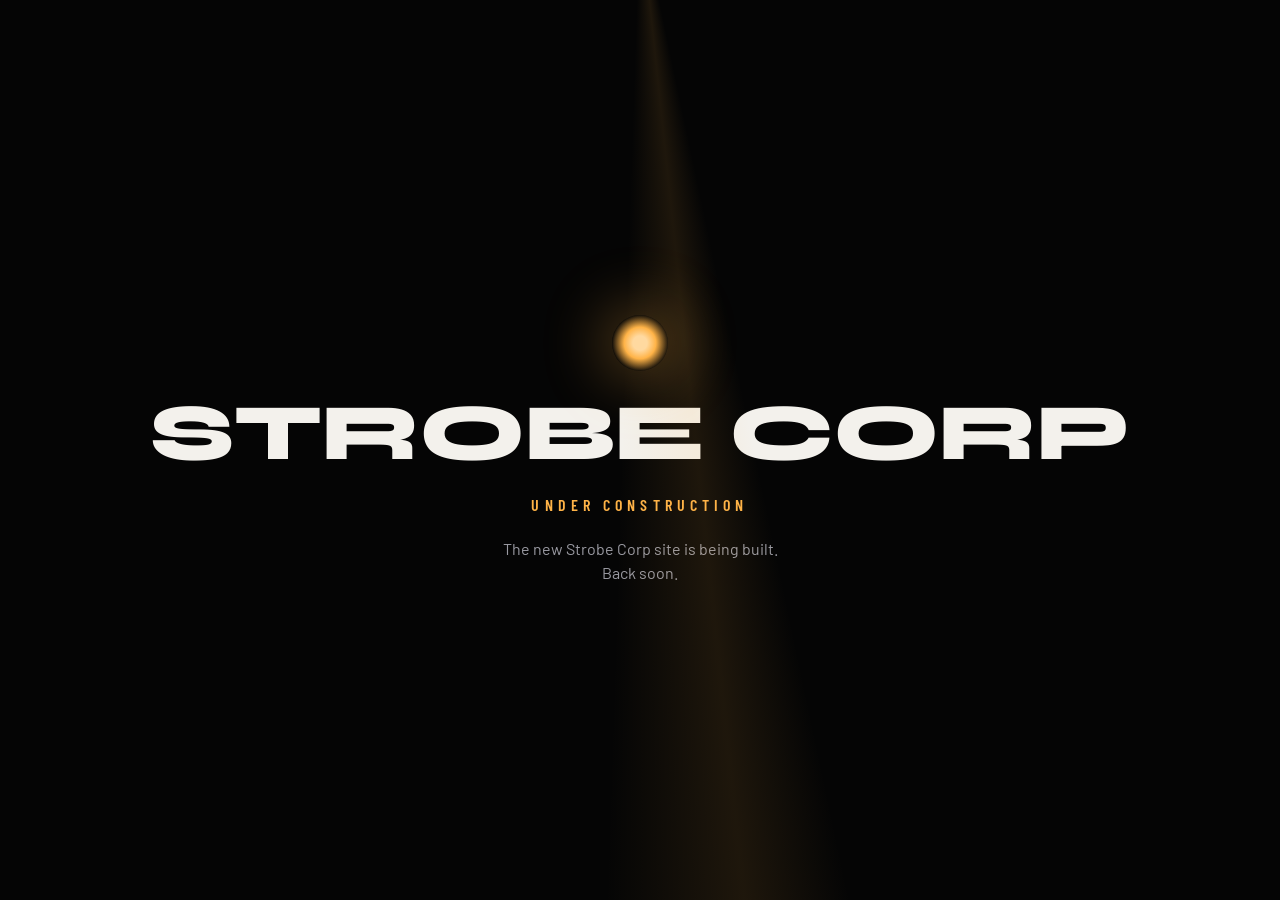
==== index.html @ 0cb2ebef "Strobe Corp portfolio site" ====
<!doctype html>
<html lang="en">
<head>
  <script src="gate.js"></script>
  <meta charset="utf-8">
  <meta name="viewport" content="width=device-width, initial-scale=1">
  <title>Strobe Corp | Lighting Designer, Operator, Technician</title>
  <meta name="description" content="Strobe Corp: lighting design, operation and technical services.">
  <meta name="theme-color" content="#050505">
  <meta name="color-scheme" content="dark">
  <meta property="og:type" content="website">
  <meta property="og:title" content="Strobe Corp | Lighting Designer, Operator, Technician">
  <meta property="og:description" content="Strobe Corp: lighting design, operation and technical services.">
  <link rel="icon" href="data:image/svg+xml,%3Csvg xmlns='http://www.w3.org/2000/svg' viewBox='0 0 32 32'%3E%3Crect width='32' height='32' fill='%23050505'/%3E%3Ccircle cx='16' cy='16' r='9' fill='%23ffb347'/%3E%3C/svg%3E">
  <script>
    /* Restore the saved gel (accent colour) before first paint, so the intro and page start in it. */
    try { var gel = localStorage.getItem("strobe-gel"); if (gel && /^#[0-9a-f]{6}$/i.test(gel)) document.documentElement.style.setProperty("--accent", gel); } catch (e) {}
  </script>
  <script>
    /* Intro gate: runs before first paint so the page never flashes before the blackout. */
    (function () {
      var d = document.documentElement, seen = false, rm = false;
      try { rm = matchMedia("(prefers-reduced-motion: reduce)").matches; } catch (e) {}
      try { seen = sessionStorage.getItem("strobe-intro-seen") === "1"; } catch (e) {}
      if (!rm && !seen) {
        d.classList.add("intro-pending");
        // Safety net: if script.js never starts the intro, show the page anyway.
        setTimeout(function () { if (!window.__introStarted) d.classList.remove("intro-pending"); }, 3000);
      }
    })();
  </script>
  <link rel="preconnect" href="https://fonts.googleapis.com">
  <link rel="preconnect" href="https://fonts.gstatic.com" crossorigin>
  <link href="https://fonts.googleapis.com/css2?family=Barlow+Condensed:wght@500;600&family=Barlow:wght@400;500&family=Syne:wght@700;800&display=swap" rel="stylesheet">
  <link rel="stylesheet" href="style.css">
</head>
<body>
  <a class="skip-link" href="#main">Skip to content</a>

  <!-- Intro: moving head fixture, beam and pool of light. Hidden unless html.intro-pending. -->
  <div class="intro" id="intro">
    <svg class="intro-mask" id="introMask" aria-hidden="true" focusable="false">
      <defs>
        <radialGradient id="holeGrad">
          <stop offset="0" stop-color="#000"/><stop offset=".86" stop-color="#000"/><stop offset="1" stop-color="#fff"/>
        </radialGradient>
        <mask id="holeMask" maskUnits="userSpaceOnUse" x="-3000" y="-3000" width="9000" height="9000">
          <rect x="-3000" y="-3000" width="9000" height="9000" fill="#fff"/>
          <circle id="hole" r="1" fill="url(#holeGrad)" transform="matrix(.001 0 0 .001 0 0)"/>
        </mask>
      </defs>
      <rect x="-3000" y="-3000" width="9000" height="9000" fill="#050505" mask="url(#holeMask)"/>
    </svg>
    <div class="intro-glow" id="introGlow" aria-hidden="true"></div>

    <!-- Line-art rig drawn by script.js: roof truss plus three spot moving heads. Only the centre spot starts lit. -->
    <svg class="fixture" id="fixture" aria-hidden="true" focusable="false">
      <defs id="fxDefs">
        <mask id="holeMaskFx" maskUnits="userSpaceOnUse" x="-3000" y="-3000" width="9000" height="9000">
          <rect x="-3000" y="-3000" width="9000" height="9000" fill="#fff"/>
          <circle id="holeFx" r="1" fill="url(#holeGrad)" transform="matrix(.001 0 0 .001 0 0)"/>
        </mask>
        <!-- everything that is not a lit spot is in the dark: it only shows inside a beam (plus a faint ambient trace) -->
        <mask id="darkMask" maskUnits="userSpaceOnUse" x="-3000" y="-3000" width="9000" height="9000">
          <rect x="-3000" y="-3000" width="9000" height="9000" fill="#030303"/>
          <g id="maskBeams"></g>
        </mask>
        <!-- the truss is only slightly visible in the dark; beams still light it up clearly -->
        <mask id="trussMask" maskUnits="userSpaceOnUse" x="-3000" y="-3000" width="9000" height="9000">
          <rect id="trussAmb" x="-3000" y="-3000" width="9000" height="9000" fill="#2a2a2a"/>
          <g id="maskBeams2"></g>
        </mask>
        <radialGradient id="lensGlow">
          <stop offset="0" style="stop-color: var(--accent); stop-opacity: .7"/>
          <stop offset=".6" style="stop-color: var(--accent); stop-opacity: .3"/>
          <stop offset="1" style="stop-color: var(--accent); stop-opacity: .1"/>
        </radialGradient>
      </defs>
      <g class="fx" id="fxTruss" mask="url(#trussMask)"></g>
      <g class="fx" id="fxDark" mask="url(#darkMask)"></g>
      <g class="fx" id="fxG" mask="url(#holeMaskFx)"></g>
    </svg>

    <svg class="intro-beam" id="introBeam" aria-hidden="true" focusable="false">
      <defs id="beamDefs">
        <radialGradient id="lensLightGrad">
          <stop offset="0" stop-color="#fff1d2" stop-opacity=".96"/>
          <stop offset=".7" style="stop-color: var(--accent)" stop-opacity=".94"/>
          <stop offset="1" style="stop-color: var(--accent)" stop-opacity=".9"/>
        </radialGradient>
      </defs>
      <!-- the whole lens glass is lit evenly; the beam is born from it -->
      <circle id="lensLight" r="1" fill="url(#lensLightGrad)" transform="matrix(.001 0 0 .001 0 0)"/>
    </svg>

    <div class="intro-vignette" id="introVignette" aria-hidden="true"></div>

    <button class="spot-hit" id="spotC" type="button" aria-pressed="true" aria-label="Switch the centre spot off"></button>
    <button class="spot-hit" id="spotL" type="button" aria-pressed="false" aria-label="Switch on the left spot"></button>
    <button class="spot-hit" id="spotR" type="button" aria-pressed="false" aria-label="Switch on the right spot"></button>

    <button class="intro-skip" id="introSkip" type="button">Skip intro</button>
    <button class="intro-enter" id="introEnter" type="button">Enter the light</button>
  </div>

  <div id="stage">
  <header class="site-header">
    <a class="logo" href="#hero" id="logo"></a>
    <!-- TEMP: dev helper to replay the intro. Remove this button, its CSS (.replay-temp) and its handler in script.js before launch. -->
    <button class="replay-temp" id="replayTemp" type="button">Replay intro</button>
    <!-- TEMP: dev link to the admin panel preview. Remove with the button above before launch (and delete admin.* files). -->
    <a class="replay-temp admin-temp" href="admin.html">Admin</a>
    <nav aria-label="Main" id="nav"></nav>
  </header>

  <main id="main" tabindex="-1">
    <section id="hero" class="hero" aria-labelledby="hero-title">
      <p class="cue">CUE 0 / HOUSE LIGHTS</p>
      <h1 id="hero-title" class="hero-title"></h1>
      <p class="hero-role" id="hero-role"></p>
      <p class="hero-tagline" id="hero-tagline"></p>
      <a class="btn" href="#work">See the work</a>
    </section>

    <section id="about" class="section" aria-labelledby="about-title">
      <p class="cue" id="about-cue"></p>
      <h2 id="about-title"></h2>
      <div class="about-grid">
        <div class="prose" id="about-text"></div>
        <dl class="stats" id="about-stats"></dl>
      </div>
      <a class="btn" id="about-more" href="about.html"></a>
    </section>

    <section id="work" class="section" aria-labelledby="work-title">
      <p class="cue" id="work-cue"></p>
      <h2 id="work-title"></h2>
      <!-- Gobo wheel: selected work on a slowly turning wheel -->
      <div class="gobo" id="gobo" role="region" aria-roledescription="carousel">
        <div class="gobo-proj">
          <button type="button" class="gobo-screen" id="goboScreen"><span class="gobo-media" id="goboMedia"><span class="gobo-layer" id="goboLayerA"></span><span class="gobo-layer" id="goboLayerB"></span></span></button>
          <canvas class="gobo-beam" id="goboBeam" aria-hidden="true"></canvas>
        </div>
        <div class="gobo-stage" id="goboStage"><div class="gobo-wheel" id="goboWheel"></div></div>

        <div class="gobo-bar">
          <button type="button" class="gobo-btn" id="goboPrev"><svg viewBox="0 0 24 24" aria-hidden="true" focusable="false"><path d="M15 5l-7 7 7 7"/></svg></button>
          <p class="gobo-cap" id="goboCap" aria-live="off"></p>
          <button type="button" class="gobo-btn" id="goboPlay" aria-pressed="false"></button>
          <button type="button" class="gobo-btn" id="goboNext"><svg viewBox="0 0 24 24" aria-hidden="true" focusable="false"><path d="M9 5l7 7-7 7"/></svg></button>
        </div>
        <div class="gobo-enc" id="goboEnc" hidden>
          <span class="gobo-enc-k">Speed</span>
          <div class="enc" id="goboKnob" role="slider" tabindex="0" aria-label="Wheel speed" aria-valuemin="1" aria-valuemax="12" aria-valuenow="5"><i></i></div>
          <output class="gobo-enc-v" id="goboEncV">4.2</output>
        </div>
      </div>
      <div class="filters" id="work-filters" role="group" aria-label="Filter projects"></div>
      <p class="sr-only" id="work-status" role="status" aria-live="polite"></p>
      <ul class="grid" id="work-grid"></ul>
    </section>

    <section id="rig" class="section" aria-labelledby="rig-title">
      <p class="cue" id="rig-cue"></p>
      <h2 id="rig-title"></h2>
      <div class="rig" id="rig-groups"></div>
    </section>

 
    <section id="contact" class="section" aria-labelledby="contact-title">
      <p class="cue" id="contact-cue"></p>
      <h2 id="contact-title"></h2>
      <p class="prose" id="contact-text"></p>
      <table class="patch" id="contact-table">
        <caption class="sr-only">Contact details</caption>
        <thead><tr><th scope="col">Ch</th><th scope="col">Label</th><th scope="col">Value</th></tr></thead>
        <tbody></tbody>
      </table>
      <a class="btn" id="contact-btn" href="#contact"></a>
    </section>
    
    <section id="gel" class="section" aria-labelledby="gel-title">
      <p class="cue" id="gel-cue"></p>
      <h2 id="gel-title"></h2>
      <p class="prose" id="gel-text"></p>
      <div class="swatches" id="gel-swatches" role="group" aria-label="Accent colour"></div>
      <p class="gel-name" id="gel-name" role="status" aria-live="polite"></p>
    </section>

  </main>

  <footer class="site-footer"><p id="footer-text"></p></footer>
  </div><!-- /#stage -->

  <!-- Blackout veil, DMX readout and blackout switch (hidden during the intro) -->
  <div class="blackout-veil" id="veil" aria-hidden="true"></div>
  <div class="console" id="console">
    <p class="dmx" id="dmx" aria-hidden="true">
      <span class="dmx-k" id="dmx-u">U1</span> <span class="dmx-k" id="dmx-c">CH</span> <b id="dmx-ch">001</b>
      <span class="dmx-k">=</span> <b id="dmx-val">000</b>
      <span class="dmx-bar"><i id="dmx-fill"></i></span>
    </p>
    <button class="blackout" id="blackout" type="button" aria-pressed="false">Blackout</button>
  </div>

  <!-- Project lightbox (native dialog: focus trap, Escape and focus return come for free) -->
  <dialog class="lightbox" id="lightbox" aria-labelledby="lb-title">
    <div class="lb-inner">
      <button class="lb-close" id="lb-close" type="button" aria-label="Close">
        <svg viewBox="0 0 24 24" width="22" height="22" aria-hidden="true" focusable="false"><path d="M5 5l14 14M19 5L5 19" fill="none" stroke="currentColor" stroke-width="2" stroke-linecap="round"/></svg>
      </button>
      <div class="lb-media"><img id="lb-img" src="" alt="" width="800" height="500"></div>
      <div class="lb-info">
        <p class="cue" id="lb-cat"></p>
        <h3 id="lb-title"></h3>
        <dl class="lb-meta" id="lb-meta"></dl>
        <p class="lb-blurb" id="lb-blurb"></p>
        <div class="lb-nav">
          <button id="lb-prev" type="button" aria-label="Previous project">
            <svg viewBox="0 0 24 24" width="20" height="20" aria-hidden="true" focusable="false"><path d="M15 5l-7 7 7 7" fill="none" stroke="currentColor" stroke-width="2" stroke-linecap="round" stroke-linejoin="round"/></svg>
          </button>
          <span id="lb-count"></span>
          <button id="lb-next" type="button" aria-label="Next project">
            <svg viewBox="0 0 24 24" width="20" height="20" aria-hidden="true" focusable="false"><path d="M9 5l7 7-7 7" fill="none" stroke="currentColor" stroke-width="2" stroke-linecap="round" stroke-linejoin="round"/></svg>
          </button>
        </div>
      </div>
    </div>
  </dialog>

  <noscript>
    <p class="noscript">Strobe Corp needs JavaScript to show this portfolio. Please enable it, or get in touch directly.</p>
  </noscript>

  <script src="content.js"></script>
  <script src="script.js"></script>
  <script src="countup.js"></script>
</body>
</html>
---- style.css ----
/* ---------- Tokens ---------- */
:root {
  --bg: #050505;
  --surface: #0e0e10;
  --surface-2: #16161a;
  --line: #2a2a30;
  --text: #f2efe9;
  --muted: #a7a39b;
  --accent: #ffb347; /* driven by the gel picker */
  color-scheme: dark;

  --font-display: "Syne", "Arial Black", system-ui, sans-serif;
  --font-label: "Barlow Condensed", "Arial Narrow", system-ui, sans-serif;
  --font-body: "Barlow", system-ui, -apple-system, "Segoe UI", sans-serif;

  --s1: 4px; --s2: 8px; --s3: 16px; --s4: 24px; --s5: 32px; --s6: 48px; --s7: 80px;
  --gutter: 16px;
  --max: 1120px;
  --header-h: 56px;
}

/* ---------- Base ---------- */
*, *::before, *::after { box-sizing: border-box; }
html { -webkit-text-size-adjust: 100%; text-size-adjust: 100%; scrollbar-gutter: stable; scroll-behavior: smooth; scroll-padding-top: calc(var(--header-h) + 16px); }
body {
  margin: 0;
  background: var(--bg);
  color: var(--text);
  font: 400 1rem/1.6 var(--font-body);
  -webkit-font-smoothing: antialiased;
}
img { max-width: 100%; height: auto; display: block; }
a { color: var(--accent); }
h1, h2, h3, p, ul, dl, dd { margin: 0; }
ul { padding: 0; list-style: none; }
button { font: inherit; color: inherit; }

:focus-visible { outline: 3px solid var(--accent); outline-offset: 3px; }

.sr-only {
  position: absolute; width: 1px; height: 1px; overflow: hidden;
  clip: rect(0 0 0 0); white-space: nowrap;
}
.skip-link {
  position: fixed; left: var(--s3); top: -80px; z-index: 100;
  background: var(--accent); color: #000; padding: 0 var(--s3); min-height: 44px; display: inline-flex; align-items: center;
  font-family: var(--font-label); font-weight: 600; text-decoration: none;
}
.skip-link:focus { top: var(--s3); }

/* ---------- Header ---------- */
.site-header {
  position: fixed; inset: 0 0 auto 0; z-index: 50;
  height: var(--header-h);
  display: flex; align-items: center; justify-content: space-between;
  padding: 0 var(--gutter);
  border-bottom: 1px solid var(--line);
}
.site-header::before { /* bar background lives here so the intro can fade it in */
  content: ""; position: absolute; inset: 0; z-index: -1;
  background: linear-gradient(var(--bg), rgba(5,5,5,.85));
}
.logo {
  font: 800 1rem/1 var(--font-display);
  letter-spacing: .04em; text-transform: uppercase; white-space: nowrap;
  color: var(--text); text-decoration: none;
  display: inline-flex; align-items: center; min-height: 44px;
}
#nav { display: flex; gap: var(--s3); overflow-x: auto; scrollbar-width: none; }
#nav::-webkit-scrollbar { display: none; }
#nav a {
  font: 600 .95rem/1 var(--font-label);
  letter-spacing: .12em; text-transform: uppercase;
  color: var(--muted); text-decoration: none;
  padding: var(--s3) var(--s1); min-height: 44px; display: inline-flex; align-items: center;
}
#nav a:hover { color: var(--accent); }

/* ---------- Layout ---------- */
.section, .hero {
  max-width: var(--max); margin: 0 auto;
  padding: var(--s7) var(--gutter);
}
.cue {
  font: 600 .85rem/1 var(--font-label);
  letter-spacing: .22em; text-transform: uppercase;
  color: var(--accent); margin-bottom: var(--s3);
}
h2 {
  font: 800 clamp(2rem, 7vw, 3.5rem)/1.05 var(--font-display);
  letter-spacing: -.01em; margin-bottom: var(--s5);
}
.prose { color: var(--muted); max-width: 62ch; }
.prose p + p { margin-top: var(--s3); }

.btn {
  display: inline-flex; align-items: center; justify-content: center;
  min-height: 48px; padding: 0 var(--s5); margin-top: var(--s5);
  font: 600 1rem/1 var(--font-label); letter-spacing: .16em; text-transform: uppercase;
  color: #000; background: var(--accent); text-decoration: none;
  border: 0; border-radius: 2px; cursor: pointer;
  transition: transform .2s ease, box-shadow .2s ease;
}
.btn:hover { transform: translateY(-2px); box-shadow: 0 8px 30px -8px var(--accent); }

/* ---------- Hero ---------- */
.hero {
  min-height: 100svh; display: flex; flex-direction: column; justify-content: center;
  padding-top: calc(var(--header-h) + var(--s6));
  position: relative; isolation: isolate; overflow-x: clip;   /* the glow behind the hero is wider than the screen: never let it cause a sideways scroll */
}
.hero::before { /* static pool of light, becomes the intro spot in stage 2 */
  content: ""; position: absolute; z-index: -1;
  inset: 10% -20% auto -20%; height: 90%;
  background: radial-gradient(closest-side, color-mix(in srgb, var(--accent) 22%, transparent), transparent 70%);
}
/* The light behind the title drifts slowly, like a moving head sweeping the stage. */
.hero::before { animation: heroLight 24s ease-in-out infinite alternate; will-change: transform; }
@keyframes heroLight {
  0% { transform: translate3d(-16%, -3%, 0) scale(.95); }
  50% { transform: translate3d(4%, 7%, 0) scale(1.1); }
  100% { transform: translate3d(18%, -2%, 0) scale(1); }
}
@media (prefers-reduced-motion: reduce) { .hero::before { animation: none; } }
.hero > * { align-self: flex-start; } /* shrink-wrap children so the intro can measure the text block */
.hero-title {
  font: 800 clamp(2.5rem, 11.5vw, 8rem)/.92 var(--font-display);
  text-transform: uppercase; letter-spacing: -.02em;
}
.hero-role {
  margin-top: var(--s4);
  font: 500 clamp(1rem, 3.5vw, 1.5rem)/1.3 var(--font-label);
  letter-spacing: .2em; text-transform: uppercase; color: var(--text);
}
.hero-tagline { margin-top: var(--s2); color: var(--muted); }

/* ---------- About ---------- */
.about-grid { display: grid; gap: var(--s6); }
.stats { display: grid; gap: var(--s3); grid-template-columns: repeat(3, 1fr); }
.stat { border-top: 2px solid var(--accent); padding-top: var(--s3); display: flex; flex-direction: column-reverse; }
.stat-value { font: 800 clamp(1.5rem, 6vw, 2.5rem)/1 var(--font-display); font-variant-numeric: tabular-nums; }
.stat-label { font: 500 .85rem/1.3 var(--font-label); letter-spacing: .12em; text-transform: uppercase; color: var(--muted); margin-top: var(--s2); }

/* ---------- Work ---------- */
.filters { display: flex; flex-wrap: wrap; gap: var(--s2); margin-bottom: var(--s5); }
.filter {
  min-height: 44px; padding: 0 var(--s4);
  font: 600 .95rem/1 var(--font-label); letter-spacing: .14em; text-transform: uppercase;
  background: transparent; border: 1px solid var(--line); color: var(--muted);
  border-radius: 2px; cursor: pointer;
  transition: color .2s, border-color .2s, background .2s;
}
.filter:hover { color: var(--text); border-color: var(--muted); }
.filter[aria-pressed="true"] { color: #000; background: var(--accent); border-color: var(--accent); }

.grid { display: grid; gap: var(--s4); grid-template-columns: 1fr; }
.card { background: var(--surface); border: 1px solid var(--line); border-radius: 2px; overflow: hidden; }
.card-media { aspect-ratio: 8 / 5; overflow: hidden; background: var(--surface-2); }
.card-media img { width: 100%; height: 100%; object-fit: cover; }
.card-body { padding: var(--s4); }
.card-tag { font: 600 .8rem/1 var(--font-label); letter-spacing: .2em; text-transform: uppercase; color: var(--accent); }
.card-title { font: 700 1.25rem/1.2 var(--font-display); margin: var(--s2) 0; }
.card-meta { color: var(--muted); font-size: .9rem; }
.card-role { margin-top: var(--s2); font: 500 1rem/1.3 var(--font-label); letter-spacing: .08em; text-transform: uppercase; }

/* ---------- Work (stage 3): filter, hover lighting, lightbox ---------- */
.card { transition: opacity .3s ease, transform .3s ease, border-color .3s ease, box-shadow .3s ease; }
.card.is-out { opacity: 0; transform: scale(.96); pointer-events: none; }
.card-btn { display: block; width: 100%; padding: 0; border: 0; background: none; color: inherit; font: inherit; text-align: left; cursor: pointer; }
.card-btn:focus-visible { outline-offset: -4px; }
.card-media { position: relative; }

/* Hover lighting: the card under the cursor is lit like a profile spot that follows the pointer; the rest dim. */
@media (hover: hover) {
  .card-media img { opacity: .58; transition: opacity .35s ease; }
  .card-media::after {
    content: ""; position: absolute; inset: 0; pointer-events: none; opacity: 0; transition: opacity .3s ease; mix-blend-mode: screen;
    background:
      radial-gradient(circle 170px at var(--mx, 50%) var(--my, 50%), transparent 0, transparent 90%, color-mix(in srgb, var(--accent) 60%, transparent) 96%, transparent 100%),
      radial-gradient(circle 170px at var(--mx, 50%) var(--my, 50%), color-mix(in srgb, var(--accent) 20%, transparent), transparent 72%);
  }
  .card:hover, .card:has(.card-btn:focus-visible) { border-color: var(--accent); box-shadow: 0 0 44px -14px var(--accent); }
  .card:hover .card-media img, .card:has(.card-btn:focus-visible) .card-media img {
    opacity: 1;
    -webkit-mask-image: radial-gradient(circle 170px at var(--mx, 50%) var(--my, 50%), #000 0%, #000 55%, rgba(0, 0, 0, .58) 100%);
    mask-image: radial-gradient(circle 170px at var(--mx, 50%) var(--my, 50%), #000 0%, #000 55%, rgba(0, 0, 0, .58) 100%);
  }
  .card:hover .card-media::after, .card:has(.card-btn:focus-visible) .card-media::after { opacity: 1; }
  .grid:has(.card:hover) .card:not(:hover),
  .grid:has(.card-btn:focus-visible) .card:not(:has(.card-btn:focus-visible)) { opacity: .4; }
}

.lightbox {
  width: min(1000px, calc(100vw - 32px)); max-width: none; max-height: calc(100dvh - 32px); padding: 0; overflow: auto;
  background: var(--surface); color: var(--text); border: 1px solid var(--line); border-radius: 2px;
  box-shadow: 0 30px 120px -20px color-mix(in srgb, var(--accent) 35%, #000);
}
.lightbox::backdrop { background: rgba(2, 2, 3, .84); backdrop-filter: blur(6px); }
.lightbox[open] { animation: lbIn .35s ease both; }
@keyframes lbIn { from { opacity: 0; transform: translateY(12px) scale(.985); } to { opacity: 1; transform: none; } }
.lb-inner { position: relative; display: grid; grid-template-columns: 1fr; }
.lb-media { background: #000; aspect-ratio: 8 / 5; overflow: hidden; }
.lb-media img { width: 100%; height: 100%; object-fit: cover; opacity: 0; transform: scale(1.03); transition: opacity .5s ease, transform .9s ease; }
.lb-media img.in { opacity: 1; transform: none; }
.lb-info { padding: var(--s5) var(--s4); display: flex; flex-direction: column; gap: var(--s3); }
.lb-info h3 { font: 800 clamp(1.5rem, 4vw, 2rem)/1.1 var(--font-display); }
.lb-info .cue { margin: 0; }
.lb-meta { display: grid; grid-template-columns: auto 1fr; gap: 6px var(--s3); margin: 0; }
.lb-meta dt { font: 600 .8rem/1.6 var(--font-label); letter-spacing: .18em; text-transform: uppercase; color: var(--muted); }
.lb-meta dd { margin: 0; }
.lb-blurb { color: var(--muted); }
.lb-nav { margin-top: auto; display: flex; align-items: center; justify-content: space-between; gap: var(--s3); border-top: 1px solid var(--line); padding-top: var(--s3); }
#lb-count { font: 500 .9rem/1 var(--font-label); letter-spacing: .14em; text-transform: uppercase; color: var(--muted); font-variant-numeric: tabular-nums; }
.lb-nav button, .lb-close {
  min-width: 44px; min-height: 44px; display: inline-grid; place-items: center; padding: 0; cursor: pointer;
  background: transparent; color: var(--text); border: 1px solid var(--line); border-radius: 2px; transition: border-color .2s, color .2s;
}
.lb-nav button:hover, .lb-close:hover { border-color: var(--accent); color: var(--accent); }
.lb-nav button:disabled { opacity: .35; cursor: default; }
.lb-close { position: absolute; top: 12px; right: 12px; z-index: 2; background: rgba(5, 5, 5, .72); }
@media (min-width: 800px) {
  .lb-inner { grid-template-columns: 1.5fr 1fr; }
  .lb-media { aspect-ratio: auto; min-height: 420px; }
  .lb-info { padding: var(--s6) var(--s5); }
}

/* ---------- Rig / faders ---------- */
.rig { display: grid; gap: var(--s6); }
.rig-name { font: 600 1rem/1 var(--font-label); letter-spacing: .2em; text-transform: uppercase; color: var(--muted); padding-bottom: var(--s3); border-bottom: 1px solid var(--line); margin-bottom: var(--s3); }
.faders { display: grid; gap: var(--s3); }
.fader { display: grid; grid-template-columns: 9.5rem 1fr 2.5rem; align-items: center; gap: var(--s3); }
.fader-label { font: 500 1rem/1.2 var(--font-label); letter-spacing: .08em; text-transform: uppercase; }
.fader-track { position: relative; height: 10px; background: var(--surface-2); border: 1px solid var(--line); border-radius: 1px; }
.fader-fill { position: absolute; inset: 0 auto 0 0; width: 0; background: var(--accent); transition: width 1.2s cubic-bezier(.2, .85, .25, 1.12) var(--d, 0s); }
.rig-group.in .fader-fill { width: var(--level); }
.fader-fill::after { /* fader cap */
  content: ""; position: absolute; right: -4px; top: -7px; width: 8px; height: 22px;
  background: var(--text); border-radius: 1px;
}
.fader-val { font: 500 .9rem/1 var(--font-label); letter-spacing: .08em; color: var(--muted); font-variant-numeric: tabular-nums; text-align: right; }

/* ---------- Gel picker ---------- */
.swatches { display: flex; flex-wrap: wrap; gap: var(--s3); margin-top: var(--s5); }
.swatch {
  width: 48px; height: 48px; border-radius: 50%; cursor: pointer;
  background: var(--gel); border: 2px solid var(--bg);
  box-shadow: 0 0 0 2px var(--line);
  transition: transform .2s ease, box-shadow .2s ease;
}
.swatch:hover { transform: scale(1.08); }
.swatch[aria-pressed="true"] { box-shadow: 0 0 0 3px var(--text), 0 0 24px -2px var(--gel); }

/* ---------- Contact (patch sheet) ---------- */
.patch { width: 100%; max-width: 720px; border-collapse: collapse; margin-top: var(--s5); font-family: var(--font-label); }
.patch th, .patch td { padding: var(--s3); text-align: left; border-bottom: 1px solid var(--line); }
.patch thead th { font-size: .8rem; letter-spacing: .2em; text-transform: uppercase; color: var(--muted); font-weight: 600; }
.patch-ch { color: var(--accent); font-variant-numeric: tabular-nums; width: 3.5rem; }
.patch-label { font-weight: 600; letter-spacing: .12em; text-transform: uppercase; font-size: .95rem; }
.patch-val { font-size: 1.15rem; letter-spacing: .04em; overflow-wrap: anywhere; }
.patch-val a { display: inline-block; padding: 11px 0; }

/* ---------- Footer ---------- */
.site-footer { border-top: 1px solid var(--line); padding: var(--s5) var(--gutter); text-align: center; color: var(--muted); font-size: .9rem; }

/* ---------- Small phones: the hero already carries the brand name, so the nav gets the full bar ---------- */
@media (max-width: 520px) {
  .logo { display: none; }
  #nav { width: 100%; justify-content: space-between; gap: 0; }
}

/* ---------- Larger screens ---------- */
@media (min-width: 640px) {
  :root { --gutter: 32px; }
  .grid { grid-template-columns: repeat(2, 1fr); }
  .rig { grid-template-columns: repeat(2, 1fr); }
}
@media (min-width: 960px) {
  :root { --gutter: 48px; --header-h: 64px; }
  .logo { font-size: 1.1rem; }
  .grid { grid-template-columns: repeat(3, 1fr); }
  .about-grid { grid-template-columns: 1.4fr 1fr; align-items: start; }
  .stats { grid-template-columns: 1fr; }
  #nav { gap: var(--s5); }
}
@media (max-width: 380px) {
  .fader { grid-template-columns: 7rem 1fr 2rem; gap: var(--s2); }
}

/* ---------- Stage 4: gel picker label, DMX console, blackout ---------- */
.gel-name { margin-top: var(--s4); font: 500 1rem/1 var(--font-label); letter-spacing: .18em; text-transform: uppercase; color: var(--accent); }
html.gel-shift *, html.gel-shift *::before, html.gel-shift *::after {
  transition: color .6s ease, background-color .6s ease, border-color .6s ease, fill .6s ease, stroke .6s ease, box-shadow .6s ease !important;
}
.blackout-veil { position: fixed; inset: 0; z-index: 70; background: #000; opacity: 0; pointer-events: none; transition: opacity .7s ease; }
html.is-blackout .blackout-veil { opacity: 1; }
.console {
  position: fixed; right: 12px; bottom: 12px; z-index: 80; display: flex; align-items: center; gap: var(--s2);
  padding: 6px 6px 6px 12px; background: rgba(5, 5, 5, .82); border: 1px solid var(--line); border-radius: 2px;
  backdrop-filter: blur(6px);
}
.dmx { margin: 0; display: flex; align-items: center; gap: 6px; font: 500 .85rem/1 var(--font-label); letter-spacing: .12em; text-transform: uppercase; font-variant-numeric: tabular-nums; }
.dmx-k { color: var(--muted); }
.dmx b { color: var(--accent); font-weight: 600; min-width: 3ch; display: inline-block; text-align: right; }
.dmx-bar { width: 36px; height: 6px; border: 1px solid var(--line); overflow: hidden; }
.dmx-bar i { display: block; height: 100%; background: var(--accent); transform-origin: left center; transform: scaleX(0); }
.blackout {
  min-height: 44px; padding: 0 12px; cursor: pointer; border-radius: 2px;
  font: 600 .8rem/1 var(--font-label); letter-spacing: .16em; text-transform: uppercase;
  color: var(--text); background: transparent; border: 1px solid var(--muted); transition: color .2s, background-color .2s, border-color .2s;
}
/* while the lights are out the switch pulses at 60 bpm (one beat a second) until it is turned off again */
.blackout[aria-pressed="true"] { animation: blackoutBeat 1s linear infinite; }
@keyframes blackoutBeat { 0%, 49.9% { opacity: 1; } 50%, 100% { opacity: .25; } }
@media (prefers-reduced-motion: reduce) { .blackout[aria-pressed="true"] { animation: none; } }
.blackout:hover { border-color: var(--accent); color: var(--accent); }
.blackout[aria-pressed="true"] { background: var(--accent); border-color: var(--accent); color: #000; }
html.intro-pending .console, html.intro-pending .blackout-veil { display: none; }
@media (max-width: 520px) {
  .console { right: 8px; bottom: 8px; padding-left: 8px; }
  .dmx-bar { display: none; }
  .site-footer { padding-bottom: 72px; }
}

/* ---------- Hero title: the letters light up one by one like a cue, then a slow wave of light runs through them ---------- */
.hero-title .w { display: inline-block; white-space: nowrap; }
.hero-title .ch { display: inline-block; }
html.hero-live .hero-title .ch {
  animation: chOn 1.5s cubic-bezier(.3, .7, .3, 1) both, chWave 9s ease-in-out infinite both;
  animation-delay: calc(var(--hbase, .35s) + var(--i) * 85ms), calc(var(--hbase, .35s) + 3.2s + var(--i) * 130ms);
}
@keyframes chOn {
  0% { opacity: 0; transform: translateY(.1em); filter: blur(6px); }
  22% { opacity: .85; }
  31% { opacity: .22; }
  48% { opacity: 1; filter: blur(0); }
  100% { opacity: 1; transform: none; filter: blur(0); }
}
@keyframes chWave {
  0%, 62%, 100% { text-shadow: 0 0 0 transparent; }
  78% { text-shadow: 0 0 .3em color-mix(in srgb, var(--accent) 75%, transparent), 0 0 .9em color-mix(in srgb, var(--accent) 35%, transparent); }
}
@media (prefers-reduced-motion: reduce) { html.hero-live .hero-title .ch { animation: none; } }

/* ---------- Gobo wheel (selected work) ---------- */
.gobo { margin: 0 0 var(--s5); }
.gobo-stage {
  position: relative; overflow: hidden; border-radius: 2px;
  -webkit-mask-image: linear-gradient(90deg, transparent, #000 10%, #000 90%, transparent);
  mask-image: linear-gradient(90deg, transparent, #000 10%, #000 90%, transparent);
}
.gobo-stage::before { /* the lamp far behind the wheel: a big soft glow that backlights the discs */
  content: ""; position: absolute; inset: -30% 8% auto 8%; height: 170%; pointer-events: none; z-index: 0;
  background: radial-gradient(closest-side at 50% 40%, color-mix(in srgb, var(--accent) 46%, transparent), color-mix(in srgb, var(--accent) 14%, transparent) 55%, transparent 80%);
}
/* Depth of field: the screen is the focal plane, so the wheel and the lamp behind it are out of focus. */
.gobo-wheel { filter: blur(1.4px) brightness(.95); }
/* The projection: the active disc throws its picture (or video) onto a screen at a standard aspect ratio. */
.gobo-proj { position: relative; z-index: 3; width: clamp(300px, 90%, 1240px); margin: 0 auto calc(var(--ov, 120px) * -1); isolation: isolate; pointer-events: none; }   /* only the screen itself catches the pointer, so the top of the wheel can be grabbed */
.gobo-proj::before { /* light spilling forward onto the floor in front of the screen (not behind it) */
  content: ""; position: absolute; left: 4%; right: 4%; top: calc(100% - 6px); height: 150px; z-index: -1; pointer-events: none;
  background: radial-gradient(ellipse 60% 100% at 50% 0%, color-mix(in srgb, var(--accent) 34%, transparent), transparent 72%);
  filter: blur(8px); mix-blend-mode: screen;
}
.gobo-screen {
  --aspect: 16 / 9; pointer-events: auto; touch-action: pan-y; position: relative; display: block; width: 100%; aspect-ratio: var(--aspect); padding: 0; cursor: pointer; overflow: hidden;
  /* a semi-transparent screen (like gauze): the light and haze behind it show through */
  background: rgba(255, 255, 255, .035); border: 1px solid rgba(255, 255, 255, .18); border-radius: 3px; backdrop-filter: blur(2px); -webkit-backdrop-filter: blur(2px);
  box-shadow: 0 0 0 6px rgba(11, 11, 13, .55), 0 0 90px -10px color-mix(in srgb, var(--accent) calc(34% * var(--open, 1)), transparent);
}
.gobo-media { /* the picture is only lit where the gobo overlaps the aperture; the edge of the plate pushes it to black */
  position: absolute; inset: 0; display: block; opacity: var(--g, 1);
  -webkit-mask-image: linear-gradient(90deg, transparent var(--m0, 0%), #000 var(--m0e, 0%), #000 var(--m1, 100%), transparent var(--m1e, 100%));
  mask-image: linear-gradient(90deg, transparent var(--m0, 0%), #000 var(--m0e, 0%), #000 var(--m1, 100%), transparent var(--m1e, 100%));
}
.gobo-layer { position: absolute; inset: 0; opacity: 0; transform: translateX(var(--sh, 0px)); }
.gobo-layer.on { opacity: 1; }
.gobo-layer img, .gobo-layer video { width: 100%; height: 100%; object-fit: contain; display: block; background: transparent; opacity: .88; mix-blend-mode: screen; filter: brightness(1.12) contrast(.96); }
.gobo-screen::after { /* light coming through from behind: a soft hotspot where the lens points, a little fall-off at the edges */
  content: ""; position: absolute; inset: 0; pointer-events: none; mix-blend-mode: screen; opacity: var(--open, 1);
  background: radial-gradient(ellipse 60% 75% at 50% 105%, color-mix(in srgb, #fff2d8 26%, transparent), transparent 70%);
  box-shadow: inset 0 0 60px rgba(0, 0, 0, .35);
}
.gobo-beam { display: block; width: 100%; height: 170px; position: relative; z-index: 1; margin-top: -2px; pointer-events: none; mix-blend-mode: screen; filter: blur(3px); 
  /* the beam dissolves into the lens at its base, so no hard edge cuts across the gobo */
  -webkit-mask-image: linear-gradient(180deg, #000 0, #000 55%, rgba(0,0,0,.55) 82%, transparent 100%); mask-image: linear-gradient(180deg, #000 0, #000 55%, rgba(0,0,0,.55) 82%, transparent 100%); }
.gobo-stage { cursor: grab; touch-action: pan-y; user-select: none; -webkit-user-select: none; }
.gobo-stage.is-drag { cursor: grabbing; }
.gobo-wheel {
  position: absolute; border-radius: 50%; will-change: transform; z-index: 1;
  background: radial-gradient(circle, #060607 0 52%, #101014 52.5% 100%);
  border: 1px solid var(--line-2); box-shadow: inset 0 0 0 14px rgba(255, 255, 255, .025), 0 -20px 80px -30px #000;
}
.gobo-wheel::before { /* spokes */
  content: ""; position: absolute; inset: 0; border-radius: 50%;
  background: repeating-conic-gradient(from 0deg, rgba(255, 255, 255, .06) 0 .5deg, transparent .5deg 15deg);
  -webkit-mask-image: radial-gradient(circle, transparent 0 60%, #000 61%); mask-image: radial-gradient(circle, transparent 0 60%, #000 61%);
}
.gobo-disc {
  position: absolute; padding: 0; border-radius: 50%; overflow: hidden; cursor: pointer; background: #000;
  border: 2px solid color-mix(in srgb, var(--accent) 45%, #3a3a42); box-shadow: 0 0 0 7px #0c0c0f, 0 0 46px -4px color-mix(in srgb, var(--accent) 55%, transparent);
  transition: border-color .4s ease, box-shadow .4s ease; will-change: transform, opacity;
}
.gobo-disc img { width: 100%; height: 100%; object-fit: cover; display: block; opacity: .55; transition: opacity .4s ease; pointer-events: none; }
.gobo-disc.is-on { border-color: var(--accent); box-shadow: 0 0 0 7px #0c0c0f, 0 0 60px -6px var(--accent); }
.gobo-disc.is-on img { opacity: 1; }
.gobo-disc:focus-visible { outline-offset: 6px; }
.gobo-bar { display: flex; align-items: center; justify-content: center; gap: var(--s2); margin-top: var(--s3); }
.gobo-cap { flex: 1; text-align: center; font: 600 1rem/1.2 var(--font-label); letter-spacing: .14em; text-transform: uppercase; min-height: 1.2em; }
.gobo-btn {
  min-width: 44px; min-height: 44px; padding: 0 12px; display: inline-grid; place-items: center; cursor: pointer;
  background: transparent; color: var(--text); border: 1px solid var(--line); border-radius: 2px;
  font: 600 .85rem/1 var(--font-label); letter-spacing: .14em; text-transform: uppercase; transition: color .2s, border-color .2s;
}
.gobo-enc { display: flex; align-items: center; justify-content: center; gap: var(--s3); margin-top: var(--s3); }
.gobo-enc[hidden] { display: none; }
.gobo-enc-k, .gobo-enc-v { font: 600 .85rem/1 var(--font-label); letter-spacing: .16em; text-transform: uppercase; color: var(--muted); font-variant-numeric: tabular-nums; }
.gobo-enc-v { color: var(--accent); min-width: 3ch; }
.enc { --rot: 0deg; position: relative; width: 56px; height: 56px; border-radius: 50%; cursor: ns-resize; touch-action: none; user-select: none; -webkit-user-select: none;
  background: conic-gradient(from 0deg, #1c1c21, #2c2c33, #17171b, #2c2c33, #1c1c21); border: 1px solid var(--line-2);
  box-shadow: 0 0 0 5px #0c0c0f, 0 0 0 6px var(--line), 0 6px 16px rgba(0,0,0,.6); transform: rotate(var(--rot)); transition: box-shadow .2s ease; }
.enc i { position: absolute; left: 50%; top: 5px; width: 3px; height: 14px; margin-left: -1.5px; border-radius: 2px; background: var(--accent); box-shadow: 0 0 8px var(--accent); }
.enc:hover, .enc:focus-visible { box-shadow: 0 0 0 5px #0c0c0f, 0 0 0 6px var(--accent), 0 6px 16px rgba(0,0,0,.6); }
.gobo-btn:hover { color: var(--accent); border-color: var(--accent); }
.gobo-btn svg { width: 20px; height: 20px; fill: none; stroke: currentColor; stroke-width: 2; stroke-linecap: round; stroke-linejoin: round; }

/* ---------- Gear for hire ---------- */
.gear-grid { display: grid; gap: var(--s4); grid-template-columns: 1fr; margin-top: var(--s5); }
.gear-card { background: var(--surface); border: 1px solid var(--line); border-radius: 2px; overflow: hidden; display: flex; flex-direction: column; transition: border-color .3s ease, box-shadow .3s ease; }
.gear-card:hover { border-color: var(--accent); box-shadow: 0 0 40px -16px var(--accent); }
.gear-media { aspect-ratio: 8 / 5; background: var(--surface-2); overflow: hidden; }
.gear-media.contain { background: radial-gradient(ellipse 70% 60% at 50% 55%, #1e1e24, var(--surface-2)); display: flex; align-items: center; }
.gear-media.contain { gap: 4px; justify-content: center; }
.gear-media.contain img:not(:only-child) { width: auto; min-width: 0; flex: 1 1 0; max-height: 100%; }
.gear-media.contain img:not(:only-child):last-child { flex: 0 1 34%; }
.gear-media.contain img { object-fit: contain; height: auto; max-height: 100%; padding: 14px; }
.gear-media img { width: 100%; height: 100%; object-fit: cover; display: block; }
.gear-body { padding: var(--s4); display: flex; flex-direction: column; gap: var(--s2); flex: 1; }
.gear-top { display: flex; align-items: center; justify-content: space-between; }
.gear-qty { font: 600 1rem/1 var(--font-label); letter-spacing: .1em; color: var(--accent); font-variant-numeric: tabular-nums; }
.gear-specs { display: flex; flex-wrap: wrap; gap: 6px; margin-top: 2px; }
.gear-specs li { font: 500 .85rem/1 var(--font-label); letter-spacing: .08em; text-transform: uppercase; color: var(--muted); padding: 6px 8px; border: 1px solid var(--line); border-radius: 2px; }
.gear-link { margin-top: auto; padding-top: var(--s3); display: inline-flex; align-items: center; min-height: 44px; color: var(--accent); font: 600 .9rem/1 var(--font-label); letter-spacing: .16em; text-transform: uppercase; text-decoration: none; }
.gear-link:hover { text-decoration: underline; text-underline-offset: 4px; }
@media (min-width: 640px) { .gear-grid { grid-template-columns: repeat(2, 1fr); } }
@media (min-width: 960px) { .gear-grid { grid-template-columns: repeat(3, 1fr); } }
#about-more { margin-top: var(--s5); }

/* ---------- About page ---------- */
.about-page { padding-top: var(--header-h); }
.ap-hero { padding-bottom: var(--s5); }
.ap-title { font: 800 clamp(2.6rem, 9vw, 6rem)/.98 var(--font-display); letter-spacing: -.02em; }
.ap-lead { margin-top: var(--s4); max-width: 36ch; color: var(--muted); font-size: clamp(1.1rem, 2.5vw, 1.5rem); line-height: 1.4; }
.ap-grid { display: grid; gap: var(--s6); grid-template-columns: 1fr; align-items: start; }
.ap-portrait { margin: 0; aspect-ratio: 4 / 5; max-width: 420px; overflow: hidden; border: 1px solid var(--line); border-radius: 2px; background: var(--surface); }
.ap-portrait img { width: 100%; height: 100%; object-fit: cover; object-position: 38% 50%; display: block; }
.ap-story .stats { margin-top: var(--s5); max-width: 560px; }
.do-grid { display: grid; gap: var(--s4); grid-template-columns: 1fr; }
.do-card { padding: var(--s4); background: var(--surface); border: 1px solid var(--line); border-radius: 2px; display: grid; gap: var(--s2); transition: border-color .3s ease; }
.do-card:hover { border-color: var(--accent); }
.do-card p { color: var(--muted); }
.timeline { display: grid; gap: 0; border-left: 1px solid var(--line-2, var(--line)); margin-left: 6px; }
.tl-item { position: relative; padding: 0 0 var(--s5) var(--s5); display: grid; gap: 4px; }
.tl-item::before { content: ""; position: absolute; left: -6px; top: 6px; width: 11px; height: 11px; border-radius: 50%; background: var(--bg); border: 2px solid var(--accent); box-shadow: 0 0 14px -2px var(--accent); }
.tl-year { font: 600 1.1rem/1 var(--font-label); letter-spacing: .18em; text-transform: uppercase; color: var(--accent); }
.tl-item p { color: var(--muted); max-width: 60ch; }
.timeline + .btn { margin-top: var(--s5); }
@media (min-width: 720px) { .do-grid { grid-template-columns: repeat(3, 1fr); } }
@media (min-width: 900px) { .ap-grid { grid-template-columns: minmax(280px, 420px) 1fr; } }

/* TEMP dev button: replays the intro. Remove before launch. Sits in the top bar (bottom-left on small phones). */
.replay-temp {
  margin: 0 0 0 var(--s4); min-height: 44px; padding: 0 12px; flex-shrink: 0;
  font: 600 .8rem/1 var(--font-label); letter-spacing: .16em; text-transform: uppercase;
  color: var(--muted); background: transparent; border: 1px dashed var(--muted); border-radius: 2px; cursor: pointer;
}
.replay-temp:hover { color: var(--text); border-color: var(--text); }
a.admin-temp { display: inline-flex; align-items: center; text-decoration: none; margin: 0 auto 0 var(--s2); }
@media (max-width: 1100px) {
  .replay-temp { position: fixed; left: 8px; bottom: 8px; z-index: 90; margin: 0; background: rgba(5, 5, 5, .82); }
  a.admin-temp { bottom: 60px; margin: 0; }
}
html.intro-pending .replay-temp { display: none; }

/* ---------- Intro (stage 2) ---------- */
.intro { display: none; }
html.intro-pending, html.intro-pending body { overflow: hidden; height: 100%; }
html.intro-pending #stage { position: fixed; inset: 0; overflow: hidden; will-change: transform; }
html.intro-pending .intro { display: block; position: fixed; inset: 0; z-index: 60; pointer-events: none; }

/* Hero details wait in the dark until the push-in releases them. */
html.intro-pending .hero .cue,
html.intro-pending .hero-tagline,
html.intro-pending .hero .btn,
html.intro-pending .hero-title,
html.intro-pending .hero-role,
html.intro-pending #nav,
html.intro-pending .logo { opacity: 0; }
html.intro-pending .site-header { border-bottom-color: transparent; }
html.intro-pending .site-header::before { opacity: 0; }
html.intro-pending.intro-release .hero .cue,
html.intro-pending.intro-release .hero-tagline,
html.intro-pending.intro-release .hero .btn,
html.intro-pending.intro-release .logo { opacity: 1; transition: opacity 1.3s ease 1.7s; }
html.intro-pending.intro-release .hero-title,
html.intro-pending.intro-release .hero-role,
html.intro-pending.intro-release #nav { opacity: 1; transition: opacity 1.3s ease 1.1s; }
html.intro-pending.intro-release .site-header { border-bottom-color: var(--line); transition: border-color 1.1s ease 1.45s; }
html.intro-pending.intro-release .site-header::before { opacity: 1; transition: opacity 1.1s ease 1.45s; }
/* Skip: no staged fade-ins */
html.intro-pending.intro-release.intro-fast .hero .cue,
html.intro-pending.intro-release.intro-fast .hero-tagline,
html.intro-pending.intro-release.intro-fast .hero .btn,
html.intro-pending.intro-release.intro-fast .logo,
html.intro-pending.intro-release.intro-fast .hero-title,
html.intro-pending.intro-release.intro-fast .hero-role,
html.intro-pending.intro-release.intro-fast #nav,
html.intro-pending.intro-release.intro-fast .site-header,
html.intro-pending.intro-release.intro-fast .site-header::before { transition: all .2s ease 0s; }

/* The black screen with a feathered lens window (an SVG mask driven by script.js). */
.intro-mask { position: absolute; inset: 0; width: 100%; height: 100%; }
.intro-glow {
  position: absolute; left: 0; top: 0; width: 200px; height: 200px; transform-origin: 0 0;
  background: radial-gradient(circle closest-side,
    color-mix(in srgb, var(--accent) 34%, transparent) 0,
    color-mix(in srgb, var(--accent) 14%, transparent) 55%, transparent 100%);
  mix-blend-mode: screen; opacity: 0; pointer-events: none; will-change: transform;
}

.intro-beam {
  position: absolute; inset: 0; width: 100%; height: 100%; overflow: visible;
  mix-blend-mode: screen; pointer-events: none;
  color: color-mix(in srgb, var(--accent) 50%, #fff);
}
/* Glow along the screen edges while the spots dazzle (same colour as the lamps, kept subtle). */
.intro-vignette {
  position: absolute; inset: 0; pointer-events: none; opacity: 0; mix-blend-mode: screen;
  /* One continuous gradient: darkest in the middle, getting steadily brighter toward the edges (and a little more
     in the corners). It is a circle sized to the nearest edge, so every edge gets light, not just the corners. */
  background: radial-gradient(circle closest-side at 50% 50%,
    transparent 0%,
    color-mix(in srgb, var(--accent) 1%, transparent) 20%,
    color-mix(in srgb, var(--accent) 4%, transparent) 38%,
    color-mix(in srgb, var(--accent) 10%, transparent) 55%,
    color-mix(in srgb, var(--accent) 20%, transparent) 72%,
    color-mix(in srgb, var(--accent) 36%, transparent) 88%,
    color-mix(in srgb, var(--accent) 50%, transparent) 100%,
    color-mix(in srgb, var(--accent) 66%, transparent) 125%,
    color-mix(in srgb, var(--accent) 78%, transparent) 160%);
}
/* Shown only when JavaScript is off */
.noscript { padding: var(--s6) var(--gutter); max-width: 60ch; margin: 0 auto; color: var(--text); }

/* Side spots: invisible click targets over each fixture (usable once the centre lens is on). */
.spot-hit {
  position: fixed; padding: 0; margin: 0; background: transparent; border: 0; border-radius: 4px;
  cursor: pointer; pointer-events: none; visibility: hidden;
}
.intro.armed .spot-hit { pointer-events: auto; visibility: visible; }
.spot-hit:focus-visible { outline: 2px dashed var(--accent); outline-offset: 2px; }

/* Spot moving head as technical line-art (geometry is generated in script.js). */
.fixture {
  position: absolute; inset: 0; width: 100%; height: 100%; overflow: visible;
  --ink: #cdc8bc; will-change: transform, opacity;
  animation: fxReveal 1.6s cubic-bezier(.3, .6, .2, 1) both;
}
@keyframes fxReveal { from { clip-path: inset(100% 0 0 0); } to { clip-path: inset(0 0 0 0); } }
.fixture .fx path { fill: none; stroke: var(--ink); stroke-width: 1; stroke-linejoin: round; stroke-linecap: round; }
.fixture .fx path.s { fill: var(--bg); }
.fixture .fx path.hv { stroke-width: 1.6; }
.fixture .fx path.dm { opacity: .55; }
.fixture .fx path.gr { stroke-width: .8; opacity: .22; }
.fixture .fx path.lens { stroke-width: 1.8; }
.fixture .fx path.lf { fill: url(#lensGlow); stroke: none; }
.fixture.lens-on .fx path.lens { stroke: var(--accent); transition: stroke .6s ease; }
.fixture .lbl text {
  font: 500 11px/1 var(--font-label); letter-spacing: .16em; fill: var(--accent);
  opacity: 0; transition: opacity 1.2s ease;
}
.fixture.lens-on .lbl text { opacity: .9; }

.intro-skip, .intro-enter {
  position: fixed; pointer-events: auto; cursor: pointer; border-radius: 2px;
  font: 600 .9rem/1 var(--font-label); letter-spacing: .2em; text-transform: uppercase;
}
.intro-skip {
  top: 12px; right: 12px; min-height: 44px; padding: 0 12px; font-size: .8rem; letter-spacing: .16em;
  background: rgba(5,5,5,.6); color: var(--muted); border: 1px solid var(--line);
  transition: color .2s, border-color .2s;
}
.intro-skip:hover { color: var(--text); border-color: var(--muted); }
.intro-enter {
  left: 50%; bottom: 12vh; min-height: 48px; padding: 0 var(--s5); white-space: nowrap;
  background: var(--accent); color: #000; border: 0; font-size: 1rem; letter-spacing: .16em;
  /* The button lives in the dark: script.js sets its opacity from how much beam is shining on it. */
  visibility: hidden; opacity: 0; transform: translateX(-50%);
  -webkit-mask-image: linear-gradient(transparent, transparent); mask-image: linear-gradient(transparent, transparent);   /* fully in the dark until lit */
  transition: box-shadow .2s;
}
.intro.armed .intro-enter { visibility: visible; }
.intro-enter:focus-visible { outline: 2px solid var(--text); outline-offset: 3px; }
.intro-enter:not(:disabled):hover { box-shadow: 0 8px 30px -8px var(--accent); }
.intro-enter:disabled { cursor: default; }

@media (prefers-reduced-motion: reduce) {
  html { scroll-behavior: auto; }
  *, *::before, *::after { transition-duration: .01ms !important; animation-duration: .01ms !important; }
}

/* ---------- "Console locked" popup (rig faders) ---------- */
.locked {
  position: fixed; left: 50%; top: 50%; z-index: 90; display: flex; align-items: center; gap: 15px; padding: 20px 28px;
  background: rgba(14, 4, 4, .94); border: 1px solid #ff3b30; border-radius: 2px; color: #ff6b61;
  font: 600 1.25rem/1 var(--font-label); letter-spacing: .2em; text-transform: uppercase; white-space: nowrap;
  box-shadow: 0 0 50px -6px #ff3b30, 0 20px 50px rgba(0, 0, 0, .6); backdrop-filter: blur(6px); -webkit-backdrop-filter: blur(6px);
  opacity: 0; pointer-events: none; transform: translate(-50%, -46%) scale(.94); transition: opacity .25s ease, transform .25s ease;
}
.locked svg { width: 28px; height: 28px; fill: none; stroke: #ff3b30; stroke-width: 2; stroke-linecap: round; stroke-linejoin: round; }
.locked.show { opacity: 1; transform: translate(-50%, -50%) scale(1); animation: lockedShake .45s .1s ease both; }
.locked.show .shackle { animation: lockedClick .5s .1s ease both; transform-origin: 8px 11px; }
@keyframes lockedShake { 0%, 100% { margin-left: 0; } 20% { margin-left: -7px; } 40% { margin-left: 6px; } 60% { margin-left: -4px; } 80% { margin-left: 3px; } }
@keyframes lockedClick { 0% { transform: translateY(-3px); } 60% { transform: translateY(1px); } 100% { transform: translateY(0); } }
@media (prefers-reduced-motion: reduce) { .locked, .locked.show, .locked.show .shackle { animation: none; transition: opacity .2s ease; } }
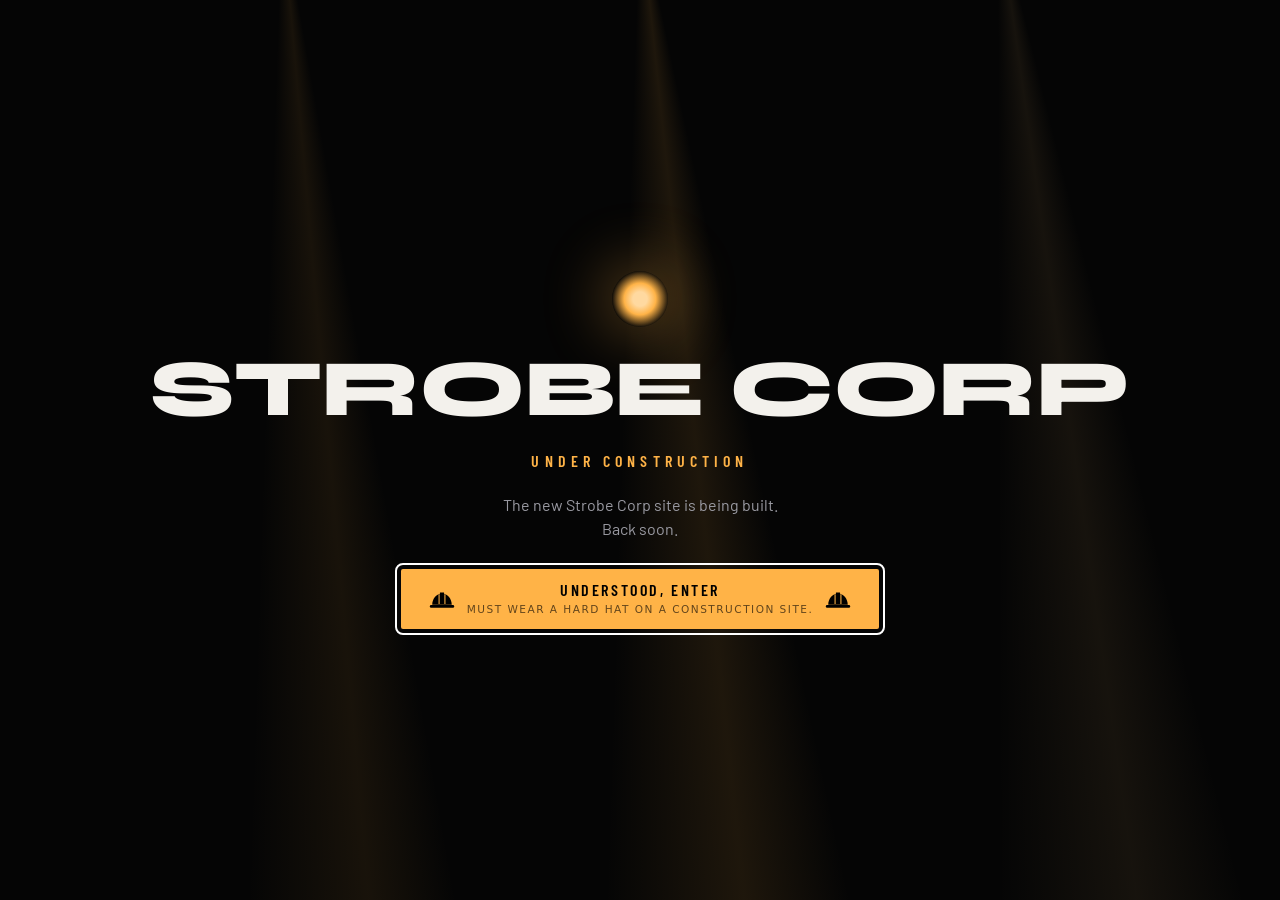
==== commit 9be24c56: "Remove the Admin button Co-Authored-By: Claude Sonnet 5.5 <noreply@anthropic.com>" ====
--- a/index.html
+++ b/index.html
@@ -39,23 +39,16 @@
 
   <!-- Intro: moving head fixture, beam and pool of light. Hidden unless html.intro-pending. -->
   <div class="intro" id="intro">
-    <svg class="intro-mask" id="introMask" aria-hidden="true" focusable="false">
-      <defs>
+    <!-- the black screen with its feathered lens window: drawn on a canvas by script.js (an SVG mask here was very slow in Safari) -->
+    <canvas class="intro-mask" id="introMask" aria-hidden="true"></canvas>
+    <div class="intro-glow" id="introGlow" aria-hidden="true"></div>
+
+    <!-- Line-art rig drawn by script.js: roof truss plus three spot moving heads. Only the centre spot starts lit. -->
+    <svg class="fixture" id="fixture" aria-hidden="true" focusable="false">
+      <defs id="fxDefs">
         <radialGradient id="holeGrad">
           <stop offset="0" stop-color="#000"/><stop offset=".86" stop-color="#000"/><stop offset="1" stop-color="#fff"/>
         </radialGradient>
-        <mask id="holeMask" maskUnits="userSpaceOnUse" x="-3000" y="-3000" width="9000" height="9000">
-          <rect x="-3000" y="-3000" width="9000" height="9000" fill="#fff"/>
-          <circle id="hole" r="1" fill="url(#holeGrad)" transform="matrix(.001 0 0 .001 0 0)"/>
-        </mask>
-      </defs>
-      <rect x="-3000" y="-3000" width="9000" height="9000" fill="#050505" mask="url(#holeMask)"/>
-    </svg>
-    <div class="intro-glow" id="introGlow" aria-hidden="true"></div>
-
-    <!-- Line-art rig drawn by script.js: roof truss plus three spot moving heads. Only the centre spot starts lit. -->
-    <svg class="fixture" id="fixture" aria-hidden="true" focusable="false">
-      <defs id="fxDefs">
         <mask id="holeMaskFx" maskUnits="userSpaceOnUse" x="-3000" y="-3000" width="9000" height="9000">
           <rect x="-3000" y="-3000" width="9000" height="9000" fill="#fff"/>
           <circle id="holeFx" r="1" fill="url(#holeGrad)" transform="matrix(.001 0 0 .001 0 0)"/>
@@ -108,8 +101,6 @@
     <a class="logo" href="#hero" id="logo"></a>
     <!-- TEMP: dev helper to replay the intro. Remove this button, its CSS (.replay-temp) and its handler in script.js before launch. -->
     <button class="replay-temp" id="replayTemp" type="button">Replay intro</button>
-    <!-- TEMP: dev link to the admin panel preview. Remove with the button above before launch (and delete admin.* files). -->
-    <a class="replay-temp admin-temp" href="admin.html">Admin</a>
     <nav aria-label="Main" id="nav"></nav>
   </header>
 
--- a/style.css
+++ b/style.css
@@ -21,9 +21,10 @@
 
 /* ---------- Base ---------- */
 *, *::before, *::after { box-sizing: border-box; }
-html { -webkit-text-size-adjust: 100%; text-size-adjust: 100%; scrollbar-gutter: stable; scroll-behavior: smooth; scroll-padding-top: calc(var(--header-h) + 16px); }
+html { overflow-x: clip; overscroll-behavior-y: none; -webkit-text-size-adjust: 100%; text-size-adjust: 100%; scrollbar-gutter: stable; scroll-behavior: smooth; scroll-padding-top: calc(var(--header-h) + 16px); }
 body {
   margin: 0;
+  overflow-x: clip;   /* the glow behind the hero is wider than the screen: it must never make the page wider (phones zoom out to fit it) */
   background: var(--bg);
   color: var(--text);
   font: 400 1rem/1.6 var(--font-body);
@@ -107,12 +108,12 @@
 .hero {
   min-height: 100svh; display: flex; flex-direction: column; justify-content: center;
   padding-top: calc(var(--header-h) + var(--s6));
-  position: relative; isolation: isolate; overflow-x: clip;   /* the glow behind the hero is wider than the screen: never let it cause a sideways scroll */
+  position: relative; isolation: isolate;
 }
 .hero::before { /* static pool of light, becomes the intro spot in stage 2 */
   content: ""; position: absolute; z-index: -1;
-  inset: 10% -20% auto -20%; height: 90%;
-  background: radial-gradient(closest-side, color-mix(in srgb, var(--accent) 22%, transparent), transparent 70%);
+  left: 50%; width: 140vw; margin-left: -70vw; top: 10%; height: 90%;   /* spans the whole screen, not just the content column */
+  background: radial-gradient(closest-side, color-mix(in srgb, var(--accent) 34%, transparent), transparent 70%);
 }
 /* The light behind the title drifts slowly, like a moving head sweeping the stage. */
 .hero::before { animation: heroLight 24s ease-in-out infinite alternate; will-change: transform; }
@@ -278,8 +279,6 @@
   :root { --gutter: 48px; --header-h: 64px; }
   .logo { font-size: 1.1rem; }
   .grid { grid-template-columns: repeat(3, 1fr); }
-  .about-grid { grid-template-columns: 1.4fr 1fr; align-items: start; }
-  .stats { grid-template-columns: 1fr; }
   #nav { gap: var(--s5); }
 }
 @media (max-width: 380px) {
@@ -325,19 +324,16 @@
 .hero-title .w { display: inline-block; white-space: nowrap; }
 .hero-title .ch { display: inline-block; }
 html.hero-live .hero-title .ch {
-  animation: chOn 1.5s cubic-bezier(.3, .7, .3, 1) both, chWave 9s ease-in-out infinite both;
-  animation-delay: calc(var(--hbase, .35s) + var(--i) * 85ms), calc(var(--hbase, .35s) + 3.2s + var(--i) * 130ms);
+  animation: chOn 1s cubic-bezier(.2, .7, .2, 1) both, chWave 2.2s ease-in-out both;
+  animation-delay: calc(var(--hbase, .35s) + var(--i) * 55ms), calc(var(--hbase, .35s) + 1.1s + var(--i) * 70ms);
 }
 @keyframes chOn {
-  0% { opacity: 0; transform: translateY(.1em); filter: blur(6px); }
-  22% { opacity: .85; }
-  31% { opacity: .22; }
-  48% { opacity: 1; filter: blur(0); }
-  100% { opacity: 1; transform: none; filter: blur(0); }
-}
-@keyframes chWave {
-  0%, 62%, 100% { text-shadow: 0 0 0 transparent; }
-  78% { text-shadow: 0 0 .3em color-mix(in srgb, var(--accent) 75%, transparent), 0 0 .9em color-mix(in srgb, var(--accent) 35%, transparent); }
+  0% { opacity: 0; transform: translateY(.14em); }
+  100% { opacity: 1; transform: none; }
+}
+@keyframes chWave { /* one soft pulse of light travels through the letters, once */
+  0%, 100% { text-shadow: 0 0 0 transparent; }
+  45% { text-shadow: 0 0 .25em color-mix(in srgb, var(--accent) 55%, transparent); }
 }
 @media (prefers-reduced-motion: reduce) { html.hero-live .hero-title .ch { animation: none; } }
 
@@ -348,24 +344,15 @@
   -webkit-mask-image: linear-gradient(90deg, transparent, #000 10%, #000 90%, transparent);
   mask-image: linear-gradient(90deg, transparent, #000 10%, #000 90%, transparent);
 }
-.gobo-stage::before { /* the lamp far behind the wheel: a big soft glow that backlights the discs */
-  content: ""; position: absolute; inset: -30% 8% auto 8%; height: 170%; pointer-events: none; z-index: 0;
-  background: radial-gradient(closest-side at 50% 40%, color-mix(in srgb, var(--accent) 46%, transparent), color-mix(in srgb, var(--accent) 14%, transparent) 55%, transparent 80%);
-}
 /* Depth of field: the screen is the focal plane, so the wheel and the lamp behind it are out of focus. */
 .gobo-wheel { filter: blur(1.4px) brightness(.95); }
 /* The projection: the active disc throws its picture (or video) onto a screen at a standard aspect ratio. */
 .gobo-proj { position: relative; z-index: 3; width: clamp(300px, 90%, 1240px); margin: 0 auto calc(var(--ov, 120px) * -1); isolation: isolate; pointer-events: none; }   /* only the screen itself catches the pointer, so the top of the wheel can be grabbed */
-.gobo-proj::before { /* light spilling forward onto the floor in front of the screen (not behind it) */
-  content: ""; position: absolute; left: 4%; right: 4%; top: calc(100% - 6px); height: 150px; z-index: -1; pointer-events: none;
-  background: radial-gradient(ellipse 60% 100% at 50% 0%, color-mix(in srgb, var(--accent) 34%, transparent), transparent 72%);
-  filter: blur(8px); mix-blend-mode: screen;
-}
 .gobo-screen {
   --aspect: 16 / 9; pointer-events: auto; touch-action: pan-y; position: relative; display: block; width: 100%; aspect-ratio: var(--aspect); padding: 0; cursor: pointer; overflow: hidden;
   /* a semi-transparent screen (like gauze): the light and haze behind it show through */
   background: rgba(255, 255, 255, .035); border: 1px solid rgba(255, 255, 255, .18); border-radius: 3px; backdrop-filter: blur(2px); -webkit-backdrop-filter: blur(2px);
-  box-shadow: 0 0 0 6px rgba(11, 11, 13, .55), 0 0 90px -10px color-mix(in srgb, var(--accent) calc(34% * var(--open, 1)), transparent);
+  box-shadow: 0 0 0 6px rgba(11, 11, 13, .55);
 }
 .gobo-media { /* the picture is only lit where the gobo overlaps the aperture; the edge of the plate pushes it to black */
   position: absolute; inset: 0; display: block; opacity: var(--g, 1);
@@ -380,9 +367,8 @@
   background: radial-gradient(ellipse 60% 75% at 50% 105%, color-mix(in srgb, #fff2d8 26%, transparent), transparent 70%);
   box-shadow: inset 0 0 60px rgba(0, 0, 0, .35);
 }
-.gobo-beam { display: block; width: 100%; height: 170px; position: relative; z-index: 1; margin-top: -2px; pointer-events: none; mix-blend-mode: screen; filter: blur(3px); 
-  /* the beam dissolves into the lens at its base, so no hard edge cuts across the gobo */
-  -webkit-mask-image: linear-gradient(180deg, #000 0, #000 55%, rgba(0,0,0,.55) 82%, transparent 100%); mask-image: linear-gradient(180deg, #000 0, #000 55%, rgba(0,0,0,.55) 82%, transparent 100%); }
+.gobo-beam { display: block; width: 100%; height: 170px; position: relative; z-index: 1; margin-top: -2px; pointer-events: none; mix-blend-mode: screen; 
+  /* the base of the beam is hidden behind the lit disc (cut out in the canvas), so nothing is faded here */ }
 .gobo-stage { cursor: grab; touch-action: pan-y; user-select: none; -webkit-user-select: none; }
 .gobo-stage.is-drag { cursor: grabbing; }
 .gobo-wheel {
@@ -397,11 +383,12 @@
 }
 .gobo-disc {
   position: absolute; padding: 0; border-radius: 50%; overflow: hidden; cursor: pointer; background: #000;
-  border: 2px solid color-mix(in srgb, var(--accent) 45%, #3a3a42); box-shadow: 0 0 0 7px #0c0c0f, 0 0 46px -4px color-mix(in srgb, var(--accent) 55%, transparent);
+  border: 2px solid #2c2c33; box-shadow: 0 0 0 1px #0c0c0f;
+  isolation: isolate; -webkit-mask-image: -webkit-radial-gradient(white, black);   /* keeps the round clip in Safari while the disc is transformed */
   transition: border-color .4s ease, box-shadow .4s ease; will-change: transform, opacity;
 }
 .gobo-disc img { width: 100%; height: 100%; object-fit: cover; display: block; opacity: .55; transition: opacity .4s ease; pointer-events: none; }
-.gobo-disc.is-on { border-color: var(--accent); box-shadow: 0 0 0 7px #0c0c0f, 0 0 60px -6px var(--accent); }
+.gobo-disc.is-on { border-color: #3a3a42; }
 .gobo-disc.is-on img { opacity: 1; }
 .gobo-disc:focus-visible { outline-offset: 6px; }
 .gobo-bar { display: flex; align-items: center; justify-content: center; gap: var(--s2); margin-top: var(--s3); }
@@ -453,7 +440,7 @@
 .ap-grid { display: grid; gap: var(--s6); grid-template-columns: 1fr; align-items: start; }
 .ap-portrait { margin: 0; aspect-ratio: 4 / 5; max-width: 420px; overflow: hidden; border: 1px solid var(--line); border-radius: 2px; background: var(--surface); }
 .ap-portrait img { width: 100%; height: 100%; object-fit: cover; object-position: 38% 50%; display: block; }
-.ap-story .stats { margin-top: var(--s5); max-width: 560px; }
+.ap-story .stats { margin-top: var(--s5); max-width: 760px; }
 .do-grid { display: grid; gap: var(--s4); grid-template-columns: 1fr; }
 .do-card { padding: var(--s4); background: var(--surface); border: 1px solid var(--line); border-radius: 2px; display: grid; gap: var(--s2); transition: border-color .3s ease; }
 .do-card:hover { border-color: var(--accent); }
@@ -474,10 +461,8 @@
   color: var(--muted); background: transparent; border: 1px dashed var(--muted); border-radius: 2px; cursor: pointer;
 }
 .replay-temp:hover { color: var(--text); border-color: var(--text); }
-a.admin-temp { display: inline-flex; align-items: center; text-decoration: none; margin: 0 auto 0 var(--s2); }
 @media (max-width: 1100px) {
   .replay-temp { position: fixed; left: 8px; bottom: 8px; z-index: 90; margin: 0; background: rgba(5, 5, 5, .82); }
-  a.admin-temp { bottom: 60px; margin: 0; }
 }
 html.intro-pending .replay-temp { display: none; }
 
@@ -527,6 +512,8 @@
   mix-blend-mode: screen; opacity: 0; pointer-events: none; will-change: transform;
 }
 
+/* Automatic lite mode (script.js adds it when the intro cannot hold 60 fps): no blend-mode compositing. */
+html.intro-lite .intro-glow, html.intro-lite .intro-beam, html.intro-lite .intro-vignette { mix-blend-mode: normal; }
 .intro-beam {
   position: absolute; inset: 0; width: 100%; height: 100%; overflow: visible;
   mix-blend-mode: screen; pointer-events: none;
@@ -622,3 +609,63 @@
 @keyframes lockedShake { 0%, 100% { margin-left: 0; } 20% { margin-left: -7px; } 40% { margin-left: 6px; } 60% { margin-left: -4px; } 80% { margin-left: 3px; } }
 @keyframes lockedClick { 0% { transform: translateY(-3px); } 60% { transform: translateY(1px); } 100% { transform: translateY(0); } }
 @media (prefers-reduced-motion: reduce) { .locked, .locked.show, .locked.show .shackle { animation: none; transition: opacity .2s ease; } }
+
+/* The lamp behind the wheel shines through the lit gobo: a hot centre inside the glass only (no glow outside the disc). */
+.gobo-disc::after {
+  content: ""; position: absolute; inset: 0; border-radius: 50%; pointer-events: none; opacity: 0;   /* no blend mode here: blending inside a rounded, clipped, transformed box makes Safari flash the disc as a square block */
+  background: radial-gradient(circle at 50% 50%, rgba(255, 244, 222, .34), rgba(255, 244, 222, .08) 45%, transparent 75%);
+  transition: opacity .3s ease;
+}
+.gobo-disc.is-on::after { opacity: calc(.8 * var(--g, 1)); }
+
+.gobo-dust { position: absolute; left: 0; bottom: 0; width: 100%; height: 170px; z-index: 2; pointer-events: none; mix-blend-mode: screen; }
+
+/* ---------- Stats as timecode clocks: lit seven-segment digits on a dark bezel ---------- */
+.stat-value.tc {
+  display: inline-flex; align-items: center; gap: .32em; align-self: flex-start; width: fit-content; max-width: 100%;
+  padding: .55em .8em; margin-top: var(--s2);
+  background: linear-gradient(180deg, #08080a, #040405); border: 1px solid var(--line-2); border-radius: 4px;
+  box-shadow: inset 0 0 22px rgba(0, 0, 0, .9), inset 0 1px 0 rgba(255, 255, 255, .03), 0 1px 0 rgba(255, 255, 255, .04);
+  font-size: clamp(34px, 6.4vw, 52px);
+  transform: skewX(-6deg); transform-origin: left center;           /* LED clocks are slightly slanted */
+  filter: drop-shadow(0 0 6px rgba(56, 255, 124, .6));
+}
+.tc-d, .tc-p { display: block; height: 1em; width: auto; flex: none; overflow: visible; }
+.tc-d { width: .578em; }
+.tc-p { width: .385em; }
+.tc-d .on, .tc-p .on { fill: #38ff7c; }                           /* LED green */
+.tc-d .off { fill: #38ff7c; opacity: .07; }
+
+/* Triple click: the clocks go nuts (shake and cycle colour; the numbers are driven by countup.js at about 13 changes a second) */
+.stat-value.tc.tc-nuts { animation: tcShake .16s linear infinite, tcFlash .6s steps(1, end) infinite; }
+.tc-nuts .tc-d .on, .tc-nuts .tc-p .on, .tc-nuts .tc-d .off { fill: currentColor; }
+@keyframes tcShake {
+  0% { transform: skewX(-6deg) translate(0, 0) rotate(0); }
+  25% { transform: skewX(-6deg) translate(-2px, 1px) rotate(-.7deg); }
+  50% { transform: skewX(-6deg) translate(1px, -2px) rotate(.5deg); }
+  75% { transform: skewX(-6deg) translate(2px, 1px) rotate(-.4deg); }
+  100% { transform: skewX(-6deg) translate(0, 0) rotate(0); }
+}
+@keyframes tcFlash {   /* yellow, then red (under 2 flashes a second) */
+  0% { color: #ffd60a; filter: drop-shadow(0 0 9px rgba(255, 214, 10, .85)); }
+  50% { color: #ff2b2b; filter: drop-shadow(0 0 9px rgba(255, 43, 43, .85)); }
+}
+
+/* the colons of the timecode that the three clocks make together while they go nuts */
+.tc-c { display: flex; flex-direction: column; justify-content: center; gap: .22em; width: .2em; flex: none; align-self: stretch; }
+.tc-c i { display: block; width: .12em; height: .12em; margin: 0 auto; border-radius: 50%; background: currentColor; }
+
+/* the angry red 8-bit faces at the end of the nuts */
+.tc-f { display: block; height: 1.14em; width: 1.14em; margin: -.07em 0; flex: none; transform: scale(1.4); }   /* bigger, but still inside the bezel */
+.stat-value.tc.tc-sad { justify-content: center; color: #ff2b2b; filter: drop-shadow(0 0 9px rgba(255, 43, 43, .9)); animation: tcShake .11s linear infinite; }   /* trembling with rage */
+.tc-sad .tc-f rect { fill: #ff2b2b; }
+
+/* Easter eggs on touch screens: no double-tap zoom or text selection when tapping the clocks or the wheel buttons three times in a row */
+.stat-value.tc, .gobo-btn, .gobo-bar button, .fader { touch-action: manipulation; -webkit-tap-highlight-color: transparent; }
+.stat-value.tc { user-select: none; -webkit-user-select: none; -webkit-touch-callout: none; cursor: default; }
+
+/* Phones: the three clocks sit one under the other (three across would run off the screen) */
+@media (max-width: 599px) {
+  .stats { grid-template-columns: 1fr; }
+  .stat-value.tc { font-size: 40px; }
+}
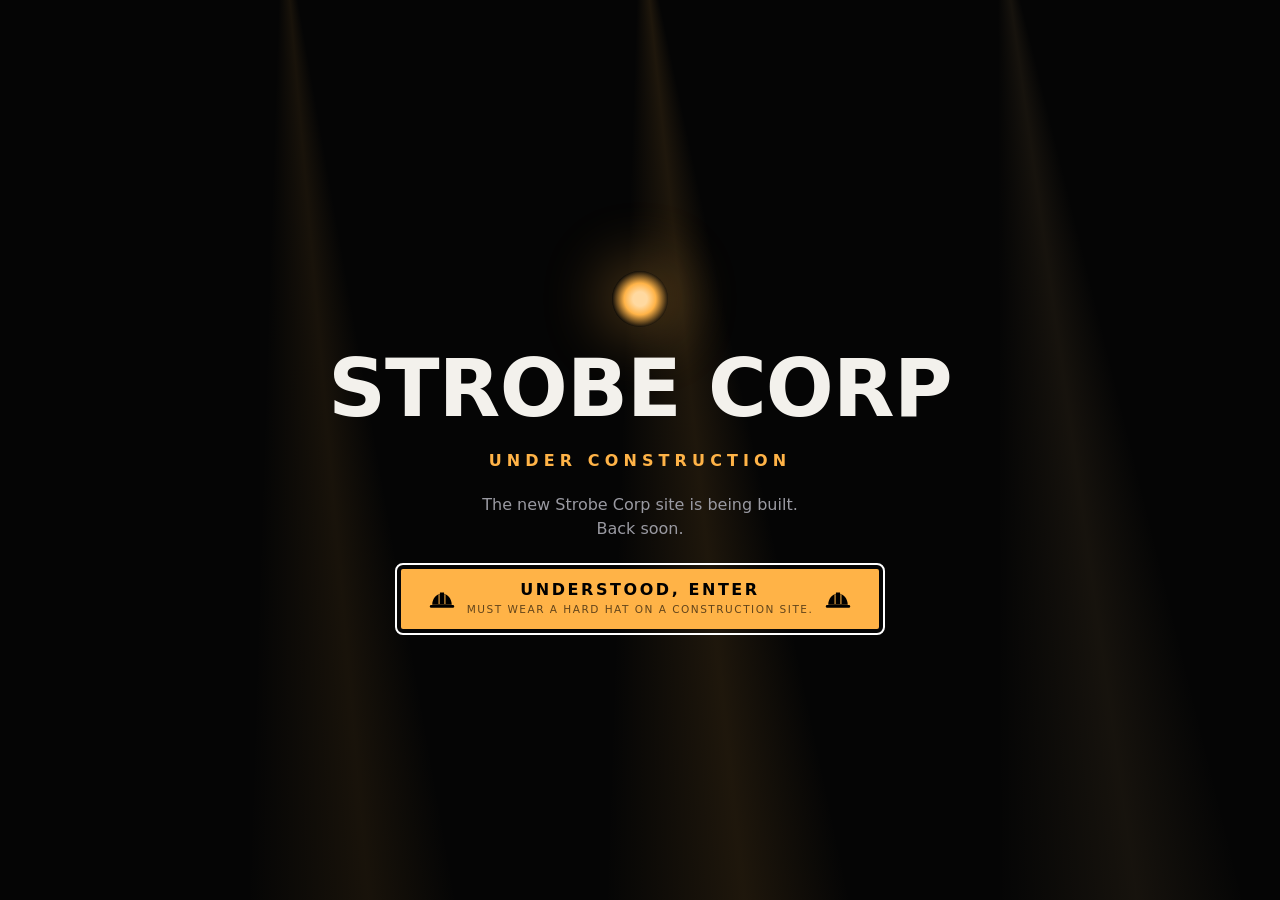
==== commit 2e7de912: "Security: add a Content-Security-Policy to every page Co-Authored-By: Claude Opus 5.5 <noreply@anthr" ====
--- a/index.html
+++ b/index.html
@@ -1,6 +1,7 @@
 <!doctype html>
 <html lang="en">
 <head>
+  <meta http-equiv="Content-Security-Policy" content="default-src 'self'; script-src 'self' 'unsafe-inline'; style-src 'self' 'unsafe-inline' https://fonts.googleapis.com; font-src https://fonts.gstatic.com; img-src 'self' data:; media-src 'self'; connect-src 'self'; object-src 'none'; base-uri 'self'; form-action 'none'">
   <script src="gate.js"></script>
   <meta charset="utf-8">
   <meta name="viewport" content="width=device-width, initial-scale=1">
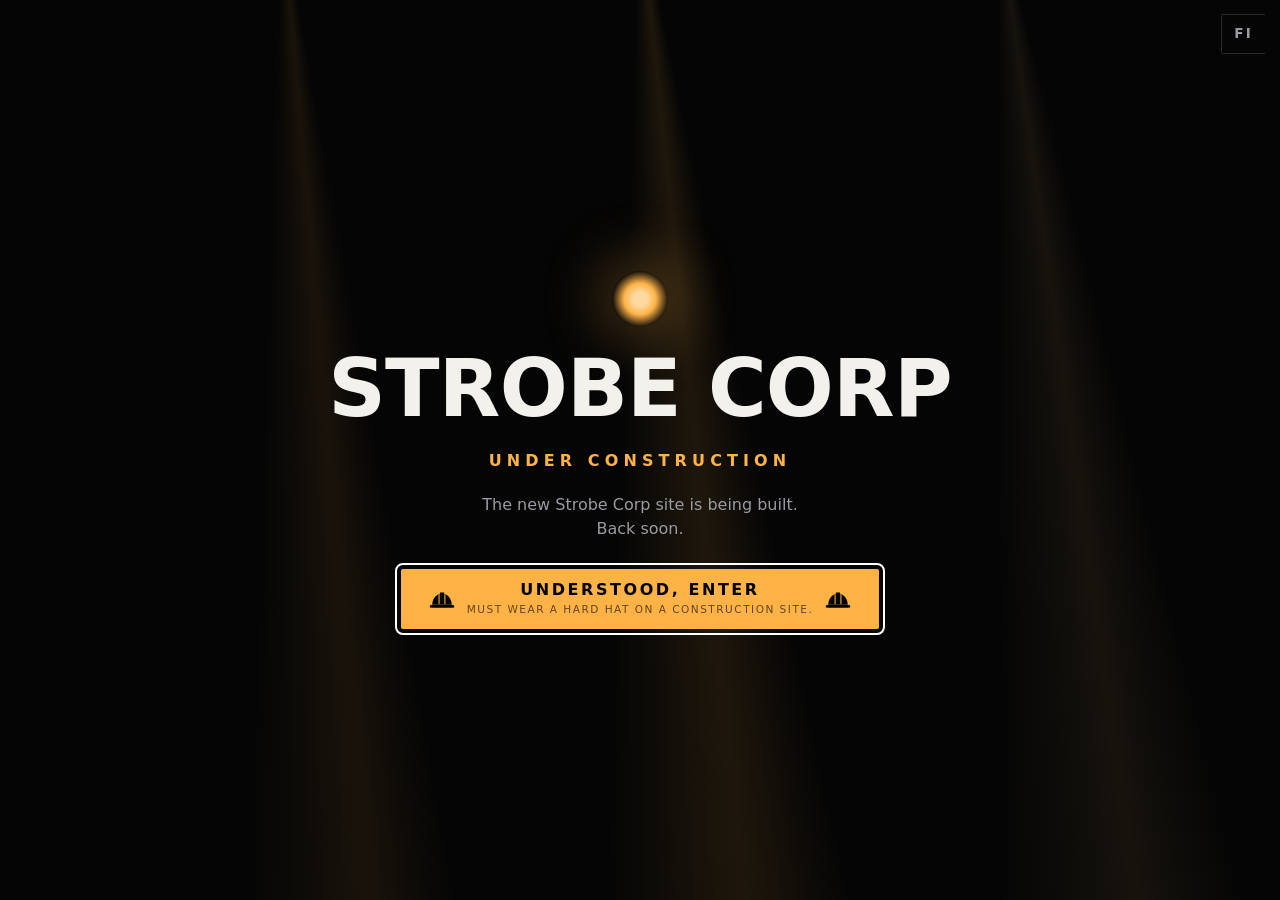
==== commit 365e0c51: "Finnish translation with an FI/EN switch, Portfolio in the menu, intro on every visit, English by de" ====
--- a/index.html
+++ b/index.html
@@ -20,10 +20,10 @@
   <script>
     /* Intro gate: runs before first paint so the page never flashes before the blackout. */
     (function () {
-      var d = document.documentElement, seen = false, rm = false;
+      // The intro plays on every visit to the home page (only skipped for visitors who asked for reduced motion).
+      var d = document.documentElement, rm = false;
       try { rm = matchMedia("(prefers-reduced-motion: reduce)").matches; } catch (e) {}
-      try { seen = sessionStorage.getItem("strobe-intro-seen") === "1"; } catch (e) {}
-      if (!rm && !seen) {
+      if (!rm) {
         d.classList.add("intro-pending");
         // Safety net: if script.js never starts the intro, show the page anyway.
         setTimeout(function () { if (!window.__introStarted) d.classList.remove("intro-pending"); }, 3000);
@@ -36,7 +36,7 @@
   <link rel="stylesheet" href="style.css">
 </head>
 <body>
-  <a class="skip-link" href="#main">Skip to content</a>
+  <a class="skip-link" href="#main" data-i18n="ui.skipLink">Skip to content</a>
 
   <!-- Intro: moving head fixture, beam and pool of light. Hidden unless html.intro-pending. -->
   <div class="intro" id="intro">
@@ -89,12 +89,13 @@
 
     <div class="intro-vignette" id="introVignette" aria-hidden="true"></div>
 
-    <button class="spot-hit" id="spotC" type="button" aria-pressed="true" aria-label="Switch the centre spot off"></button>
-    <button class="spot-hit" id="spotL" type="button" aria-pressed="false" aria-label="Switch on the left spot"></button>
-    <button class="spot-hit" id="spotR" type="button" aria-pressed="false" aria-label="Switch on the right spot"></button>
-
-    <button class="intro-skip" id="introSkip" type="button">Skip intro</button>
-    <button class="intro-enter" id="introEnter" type="button">Enter the light</button>
+    <button class="spot-hit" id="spotC" type="button" aria-pressed="true" aria-label="Switch the centre spot off" data-i18n-aria="ui.spotCentreOff"></button>
+    <button class="spot-hit" id="spotL" type="button" aria-pressed="false" aria-label="Switch on the left spot" data-i18n-aria="ui.spotLeftOn"></button>
+    <button class="spot-hit" id="spotR" type="button" aria-pressed="false" aria-label="Switch on the right spot" data-i18n-aria="ui.spotRightOn"></button>
+
+    <button class="intro-lang" id="introLang" type="button" data-lang-switch>FI</button>
+    <button class="intro-skip" id="introSkip" type="button" data-i18n="ui.introSkip">Skip intro</button>
+    <button class="intro-enter" id="introEnter" type="button" data-i18n="ui.introEnter">Enter the light</button>
   </div>
 
   <div id="stage">
@@ -102,16 +103,16 @@
     <a class="logo" href="#hero" id="logo"></a>
     <!-- TEMP: dev helper to replay the intro. Remove this button, its CSS (.replay-temp) and its handler in script.js before launch. -->
     <button class="replay-temp" id="replayTemp" type="button">Replay intro</button>
-    <nav aria-label="Main" id="nav"></nav>
+    <nav aria-label="Main" id="nav" data-i18n-aria="ui.navAria"></nav>
   </header>
 
   <main id="main" tabindex="-1">
     <section id="hero" class="hero" aria-labelledby="hero-title">
-      <p class="cue">CUE 0 / HOUSE LIGHTS</p>
+      <p class="cue" data-i18n="ui.heroCue">CUE 0 / HOUSE LIGHTS</p>
       <h1 id="hero-title" class="hero-title"></h1>
       <p class="hero-role" id="hero-role"></p>
       <p class="hero-tagline" id="hero-tagline"></p>
-      <a class="btn" href="#work">See the work</a>
+      <a class="btn" href="#work" data-i18n="ui.seeWork">See the work</a>
     </section>
 
     <section id="about" class="section" aria-labelledby="about-title">
@@ -142,12 +143,12 @@
           <button type="button" class="gobo-btn" id="goboNext"><svg viewBox="0 0 24 24" aria-hidden="true" focusable="false"><path d="M9 5l7 7-7 7"/></svg></button>
         </div>
         <div class="gobo-enc" id="goboEnc" hidden>
-          <span class="gobo-enc-k">Speed</span>
-          <div class="enc" id="goboKnob" role="slider" tabindex="0" aria-label="Wheel speed" aria-valuemin="1" aria-valuemax="12" aria-valuenow="5"><i></i></div>
+          <span class="gobo-enc-k" data-i18n="ui.speed">Speed</span>
+          <div class="enc" id="goboKnob" role="slider" tabindex="0" aria-label="Wheel speed" data-i18n-aria="ui.wheelSpeed" aria-valuemin="1" aria-valuemax="12" aria-valuenow="5"><i></i></div>
           <output class="gobo-enc-v" id="goboEncV">4.2</output>
         </div>
       </div>
-      <div class="filters" id="work-filters" role="group" aria-label="Filter projects"></div>
+      <div class="filters" id="work-filters" role="group" aria-label="Filter projects" data-i18n-aria="ui.filterAria"></div>
       <p class="sr-only" id="work-status" role="status" aria-live="polite"></p>
       <ul class="grid" id="work-grid"></ul>
     </section>
@@ -164,8 +165,8 @@
       <h2 id="contact-title"></h2>
       <p class="prose" id="contact-text"></p>
       <table class="patch" id="contact-table">
-        <caption class="sr-only">Contact details</caption>
-        <thead><tr><th scope="col">Ch</th><th scope="col">Label</th><th scope="col">Value</th></tr></thead>
+        <caption class="sr-only" data-i18n="ui.contactCaption">Contact details</caption>
+        <thead><tr><th scope="col" data-i18n="ui.thCh">Ch</th><th scope="col" data-i18n="ui.thLabel">Label</th><th scope="col" data-i18n="ui.thValue">Value</th></tr></thead>
         <tbody></tbody>
       </table>
       <a class="btn" id="contact-btn" href="#contact"></a>
@@ -175,7 +176,7 @@
       <p class="cue" id="gel-cue"></p>
       <h2 id="gel-title"></h2>
       <p class="prose" id="gel-text"></p>
-      <div class="swatches" id="gel-swatches" role="group" aria-label="Accent colour"></div>
+      <div class="swatches" id="gel-swatches" role="group" aria-label="Accent colour" data-i18n-aria="ui.accentAria"></div>
       <p class="gel-name" id="gel-name" role="status" aria-live="polite"></p>
     </section>
 
--- a/style.css
+++ b/style.css
@@ -567,16 +567,17 @@
 }
 .fixture.lens-on .lbl text { opacity: .9; }
 
-.intro-skip, .intro-enter {
+.intro-skip, .intro-lang, .intro-enter {
   position: fixed; pointer-events: auto; cursor: pointer; border-radius: 2px;
   font: 600 .9rem/1 var(--font-label); letter-spacing: .2em; text-transform: uppercase;
 }
-.intro-skip {
+.intro-skip, .intro-lang {
   top: 12px; right: 12px; min-height: 44px; padding: 0 12px; font-size: .8rem; letter-spacing: .16em;
   background: rgba(5,5,5,.6); color: var(--muted); border: 1px solid var(--line);
   transition: color .2s, border-color .2s;
 }
-.intro-skip:hover { color: var(--text); border-color: var(--muted); }
+.intro-lang { right: auto; left: 12px; }
+.intro-skip:hover, .intro-lang:hover { color: var(--text); border-color: var(--muted); }
 .intro-enter {
   left: 50%; bottom: 12vh; min-height: 48px; padding: 0 var(--s5); white-space: nowrap;
   background: var(--accent); color: #000; border: 0; font-size: 1rem; letter-spacing: .16em;
@@ -669,3 +670,19 @@
   .stats { grid-template-columns: 1fr; }
   .stat-value.tc { font-size: 40px; }
 }
+
+/* Language button: the header (after the menu links) and the intro corner */
+#nav .lang-btn {
+  font: 600 .85rem/1 var(--font-label); letter-spacing: .12em; text-transform: uppercase; color: var(--muted);
+  background: transparent; border: 1px solid var(--line-2, var(--line)); border-radius: 2px; cursor: pointer;
+  min-height: 36px; align-self: center; padding: 0 10px; margin-left: var(--s2);
+  touch-action: manipulation; -webkit-tap-highlight-color: transparent; transition: color .2s, border-color .2s;
+}
+#nav .lang-btn:hover { color: var(--accent); border-color: var(--accent); }
+@media (max-width: 520px) { #nav .lang-btn { margin-left: 0; padding: 0 8px; } }
+
+/* Small phones: the menu (with the language button) has to fit on one line, in Finnish too */
+@media (max-width: 420px) {
+  #nav a { font-size: .82rem; letter-spacing: .07em; padding-left: 2px; padding-right: 2px; }
+  #nav .lang-btn { font-size: .78rem; padding: 0 6px; min-height: 32px; }
+}
